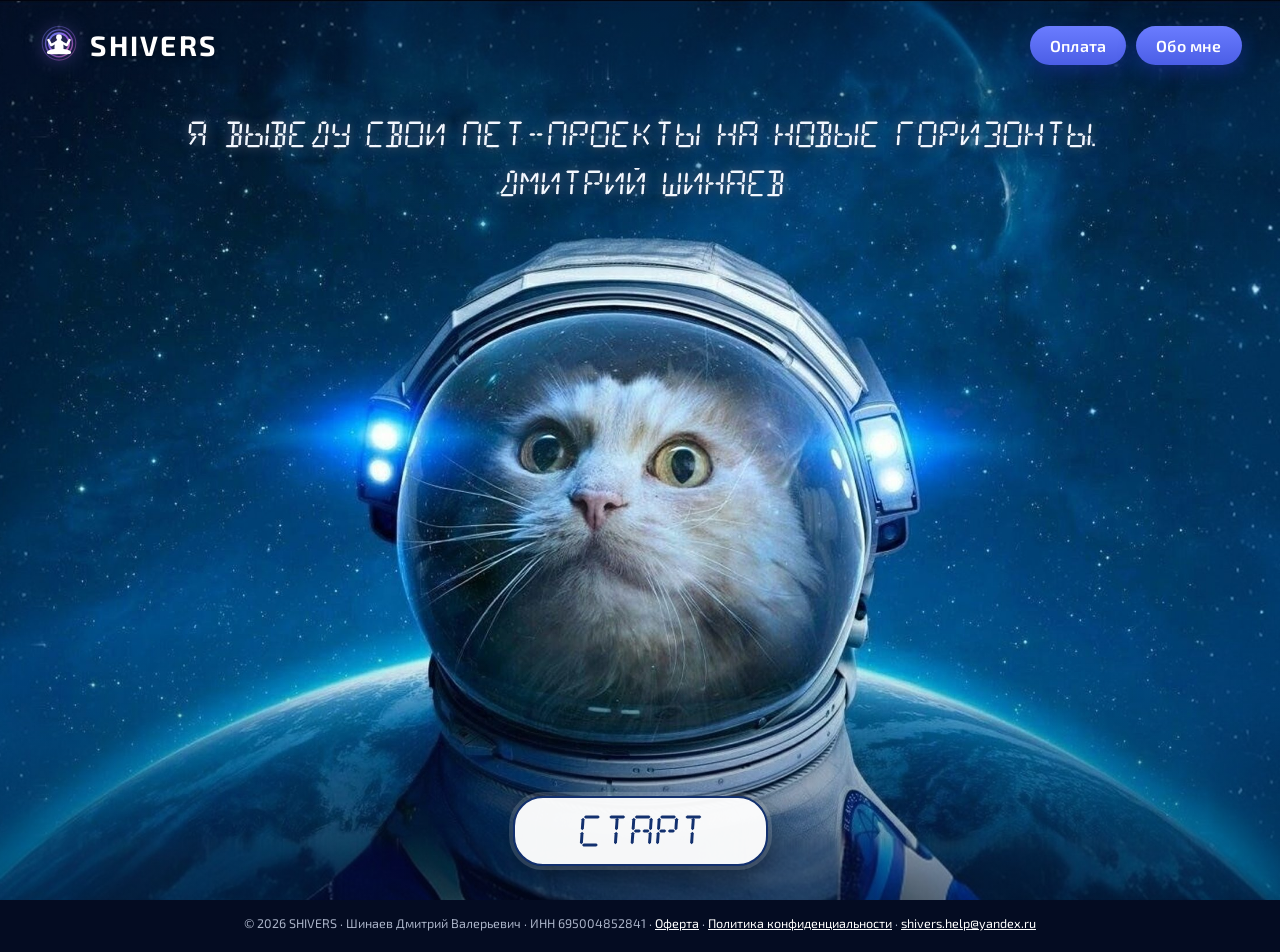
==== index.html @ fbf0af10 "Лендинг SHIVERS: первая публикация Co-Authored-By: Claude Opus 5.5 <noreply@anthropic.com> Claude-Se" ====
<!doctype html>
<html lang="ru">
<head>
<meta charset="utf-8">
<meta name="viewport" content="width=device-width, initial-scale=1, viewport-fit=cover">
<title>SHIVERS</title>
<meta name="description" content="SHIVERS — полезные IT-продукты. РусЭкзамен: подготовка к экзамену по русскому языку, истории и законам РФ для мигрантов из Узбекистана, Таджикистана и Киргизии.">
<link rel="icon" href="assets/img/favicon.png">
<link rel="stylesheet" href="assets/site.css">
</head>
<body>
<!-- Экран 1: главный -->
<section id="home" class="screen hero">
  <header class="top">
    <a class="brand" href="#" data-go="home"><img class="logo" src="assets/img/logo.svg" alt="">SHIVERS</a>
    <nav class="nav">
      <button class="pill" data-modal="payment" data-t="payment"></button>
      <button class="pill" data-modal="about" data-t="about"></button>
    </nav>
  </header>
  <h1 class="lcd" id="headline" aria-label="Я выведу свои пет-проекты на новые горизонты. Давай начнём!"></h1>
  <div class="mcat" aria-hidden="true"><div class="mimg"></div></div>
  <button class="start lcd" data-go="products" aria-label="Старт"></button>
</section>

<!-- Экран 2: продукты -->
<section id="products" class="screen products" hidden>
  <header class="top">
    <a class="brand" href="#" data-go="home"><img class="logo" src="assets/img/logo.svg" alt="">SHIVERS</a>
    <nav class="nav">
      <button class="pill ghost" data-go="home" data-t="home"></button>
      <button class="pill ghost" data-modal="payment" data-t="payment"></button>
      <button class="pill ghost" data-modal="offer" data-t="offer"></button>
      <button class="pill ghost" data-modal="about" data-t="about"></button>
    </nav>
  </header>
  <div class="track" id="track"></div>
  <div class="pager" id="pager"></div>
  <img class="cat" src="assets/img/cat.webp" alt="" aria-hidden="true">
</section>

<!-- Модальное окно -->
<div class="modal" id="modal" hidden>
  <div class="sheet" role="dialog" aria-modal="true">
    <button class="close" aria-label="Закрыть">×</button>
    <div class="doc" id="modal-body"></div>
  </div>
</div>

<footer class="foot" id="foot"></footer>

<script src="assets/qrcode.js"></script>
<script src="assets/seg14.js"></script>
<script src="assets/content.js"></script>
<script src="assets/site.js"></script>
</body>
</html>
---- assets/site.css ----
@font-face { font-family: 'DSEG14'; src: url('fonts/DSEG14Classic-Regular.woff2') format('woff2'); font-display: swap; }
@font-face { font-family: 'Exo 2'; font-weight: 400; src: url('fonts/exo-2-cyrillic-400-normal.woff2') format('woff2'); unicode-range: U+0400-045F, U+0490-0491, U+04B0-04B1, U+2116; font-display: swap; }
@font-face { font-family: 'Exo 2'; font-weight: 400; src: url('fonts/exo-2-latin-400-normal.woff2') format('woff2'); unicode-range: U+0000-00FF, U+2000-206F, U+20AC, U+20BD; font-display: swap; }
@font-face { font-family: 'Exo 2'; font-weight: 500; src: url('fonts/exo-2-cyrillic-500-normal.woff2') format('woff2'); unicode-range: U+0400-045F, U+0490-0491, U+04B0-04B1, U+2116; font-display: swap; }
@font-face { font-family: 'Exo 2'; font-weight: 500; src: url('fonts/exo-2-latin-500-normal.woff2') format('woff2'); unicode-range: U+0000-00FF, U+2000-206F, U+20AC, U+20BD; font-display: swap; }
@font-face { font-family: 'Exo 2'; font-weight: 600; src: url('fonts/exo-2-cyrillic-600-normal.woff2') format('woff2'); unicode-range: U+0400-045F, U+0490-0491, U+04B0-04B1, U+2116; font-display: swap; }
@font-face { font-family: 'Exo 2'; font-weight: 600; src: url('fonts/exo-2-latin-600-normal.woff2') format('woff2'); unicode-range: U+0000-00FF, U+2000-206F, U+20AC, U+20BD; font-display: swap; }
@font-face { font-family: 'Exo 2'; font-weight: 700; src: url('fonts/exo-2-cyrillic-700-normal.woff2') format('woff2'); unicode-range: U+0400-045F, U+0490-0491, U+04B0-04B1, U+2116; font-display: swap; }
@font-face { font-family: 'Exo 2'; font-weight: 700; src: url('fonts/exo-2-latin-700-normal.woff2') format('woff2'); unicode-range: U+0000-00FF, U+2000-206F, U+20AC, U+20BD; font-display: swap; }

:root {
  --ink: #0b1a3a;
  --space: #05102a;
  --pill: linear-gradient(180deg, #6a7cff 0%, #4b5ee6 100%);
  --pill-shadow: 0 6px 18px rgba(30, 50, 180, .45);
  --text: #eef3ff;
  --muted: #b9c6e8;
  --accent: #7fb2ff;
  --cta: #5b78f2;
  --catw: clamp(230px, 25vw, 430px);   /* ширина зоны кота справа — одинаковая для всех продуктов */
}
* { box-sizing: border-box; }
html, body { margin: 0; }
body { background: var(--space); color: var(--text); font-family: 'Exo 2', system-ui, sans-serif; -webkit-font-smoothing: antialiased; overflow-x: hidden; }
button { font: inherit; cursor: pointer; }
a { color: inherit; }
[hidden] { display: none !important; }

.screen { position: relative; min-height: 100vh; min-height: 100svh; padding: 24px clamp(16px, 3vw, 40px) 32px; background-repeat: no-repeat; background-color: var(--space); overflow: hidden; }

/* Шапка */
.top { width: 100%; display: flex; justify-content: space-between; align-items: center; gap: 14px; flex-wrap: wrap; position: relative; z-index: 3; }
.brand { display: inline-flex; align-items: center; gap: 10px; font-weight: 700; font-size: clamp(22px, 2.2vw, 28px); letter-spacing: .08em; text-decoration: none; color: #fff; text-shadow: 0 2px 10px rgba(0,0,0,.4); }
.logo { width: 42px; height: 42px; filter: drop-shadow(0 0 10px rgba(160,120,255,.55)); }
.nav { display: flex; gap: 10px; flex-wrap: wrap; align-items: center; }
.pill { border: 0; border-radius: 22px; padding: 10px 20px; color: #fff; background: var(--pill); box-shadow: var(--pill-shadow); font-weight: 600; font-size: 16px; letter-spacing: .2px; transition: transform .15s, filter .15s; }
.pill:hover { transform: translateY(-1px); filter: brightness(1.08); }
.pill.ghost { background: rgba(255,255,255,.95); color: var(--ink); box-shadow: 0 4px 14px rgba(0,0,0,.25); }
.lang { display: inline-flex; padding: 3px; border-radius: 22px; background: rgba(8,20,60,.55); border: 1px solid rgba(160,190,255,.35); backdrop-filter: blur(6px); -webkit-backdrop-filter: blur(6px); }
.lang button { border: 0; background: none; color: #cfe0ff; font-weight: 700; font-size: 14px; padding: 7px 12px; border-radius: 18px; letter-spacing: .06em; }
.lang button.on { background: #fff; color: var(--ink); }
.lang.light { background: rgba(255,255,255,.9); border-color: transparent; }
.lang.light button { color: #5a6b93; }
.lang.light button.on { background: var(--ink); color: #fff; }

/* ───── Главный экран ───── */
.hero { background-image: url('img/hero.jpg'); background-size: cover; background-position: center 30%; display: flex; flex-direction: column; align-items: center; }
.hero::before { content: ''; position: absolute; inset: 0; background: linear-gradient(180deg, rgba(3,10,30,.4) 0%, rgba(3,10,30,0) 32%, rgba(3,10,30,0) 70%, rgba(3,10,30,.45) 100%); pointer-events: none; }
.hero > * { position: relative; }
.lcd { font-family: 'DSEG14', 'Exo 2', monospace; font-weight: 400; }
.hero h1 { margin: clamp(26px, 5vh, 56px) auto 0; width: 100%; max-width: 1150px; text-align: center; font-size: clamp(14px, 2.1vw, 30px); line-height: 1.8; letter-spacing: .14em; color: #f4f8ff; text-shadow: 0 0 12px rgba(160,200,255,.55), 0 2px 6px rgba(0,0,0,.6); }
/* «!» в стиле сегментного шрифта: палочка + точка на высоту букв */
.bang { display: inline-block; position: relative; width: .2em; height: 1em; margin-left: .18em; vertical-align: -0.02em; }
.bang::before { content: ''; position: absolute; left: .03em; top: 0; width: .13em; height: .66em; background: currentColor; clip-path: polygon(50% 0, 100% 10%, 100% 90%, 50% 100%, 0 90%, 0 10%); }
.bang::after { content: ''; position: absolute; left: .03em; bottom: 0; width: .13em; height: .13em; background: currentColor; }
.mcat { display: none; }
.seg { height: 1em; vertical-align: -0.08em; fill: currentColor; overflow: visible; }
.hero h1 .seg { filter: drop-shadow(0 0 5px rgba(160,200,255,.6)) drop-shadow(0 1px 3px rgba(0,0,0,.6)); }
.hero h1 { word-spacing: .3em; }
.start { position: absolute; left: 50%; top: calc(100% - 90px); padding: 14px 64px; border-radius: 30px; border: 2px solid #12306e; background: rgba(255,255,255,.96); color: #12306e; font-size: clamp(22px, 2.6vw, 32px); letter-spacing: .12em; box-shadow: 0 0 0 4px rgba(255,255,255,.15), 0 10px 30px rgba(0,0,0,.45); transition: transform .15s, box-shadow .15s; }
.start:hover { transform: translateY(-2px) scale(1.02); box-shadow: 0 0 0 6px rgba(160,200,255,.3), 0 14px 34px rgba(0,0,0,.5); }

/* ───── Экран продуктов ───── */
.products { background-image: linear-gradient(90deg, rgba(3,10,30,.45) 0%, rgba(3,10,30,.1) 55%, rgba(3,10,30,0) 100%), url('img/sky.jpg'); background-size: cover; background-position: center; display: flex; flex-direction: column; }
.cat { position: absolute; right: 0; bottom: 0; width: calc(var(--catw) * 1.35); max-height: 74vh; object-fit: contain; object-position: right bottom; z-index: 0; pointer-events: none; }
.track { position: relative; z-index: 1; display: flex; overflow-x: auto; scroll-snap-type: x mandatory; scrollbar-width: none; margin: clamp(16px, 3vh, 36px) calc(-1 * clamp(16px, 3vw, 40px)) 0; flex: 1; }
.track::-webkit-scrollbar { display: none; }
.panel { flex: 0 0 100%; scroll-snap-align: start; padding: 0 clamp(16px, 3vw, 40px); padding-right: calc(var(--catw) + 24px); display: grid; grid-template-columns: minmax(300px, 400px) minmax(0, 600px); gap: clamp(24px, 3.5vw, 56px); align-items: start; }
.phone-col { display: flex; flex-direction: column; align-items: center; gap: 14px; }
.carousel { display: flex; align-items: center; gap: 14px; }
.arrow { width: 48px; height: 48px; border-radius: 50%; border: 0; background: rgba(255,255,255,.92); color: #1f4fd1; font-size: 32px; line-height: 1; padding-bottom: 4px; box-shadow: 0 6px 16px rgba(0,0,0,.35); flex-shrink: 0; transition: transform .15s, opacity .15s; }
.arrow:hover:not(:disabled) { transform: scale(1.08); }
.arrow:disabled { opacity: .35; cursor: default; box-shadow: none; }
.phone { position: relative; width: clamp(210px, 20vw, 250px); aspect-ratio: 585 / 1266; border-radius: 34px; background: #f5f5f5; padding: 9px; box-shadow: 0 0 0 2px rgba(255,255,255,.7), 0 20px 50px rgba(0,0,0,.55); }
.phone .scr { position: absolute; inset: 9px; border-radius: 26px; overflow: hidden; background: #e9edf4; }
.phone .scr img { position: absolute; inset: 0; width: 100%; height: 100%; object-fit: cover; opacity: 0; transition: opacity .8s ease; }
.phone .scr img.on { opacity: 1; }
.sdots { display: flex; gap: 6px; flex-wrap: wrap; justify-content: center; max-width: 220px; }
.sdots button { width: 7px; height: 7px; padding: 0; border: 0; border-radius: 4px; background: rgba(255,255,255,.4); transition: width .3s, background .3s; }
.sdots button.on { width: 20px; background: #fff; }
.cta { display: inline-block; min-width: 250px; text-align: center; text-decoration: none; padding: 13px 28px; border-radius: 26px; background: var(--cta); color: #fff; font-weight: 600; font-size: 19px; letter-spacing: .04em; box-shadow: 0 10px 26px rgba(40,70,220,.5); transition: transform .15s, filter .15s; border: 0; }
.cta:hover { transform: translateY(-1px); filter: brightness(1.08); }
.cta.soon { background: rgba(255,255,255,.16); box-shadow: none; cursor: default; border: 1.5px dashed rgba(255,255,255,.6); }
.qr { display: none; flex-direction: column; align-items: center; gap: 8px; }
.qr .box { background: #fff; padding: 10px; border-radius: 14px; box-shadow: 0 8px 24px rgba(0,0,0,.35); }
.qr .box svg, .qr .box img { display: block; width: 128px; height: 128px; }
.qr span { font-size: 13px; color: var(--muted); text-align: center; max-width: 200px; }
.note { font-size: 13px; color: var(--muted); text-align: center; }

.info { text-shadow: 0 2px 8px rgba(0,0,0,.55); padding-bottom: 24px; }
.kicker { margin: 0 0 6px; color: var(--accent); font-weight: 600; letter-spacing: .14em; font-size: 13px; text-transform: uppercase; }
.info h2 { margin: 0; font-size: clamp(34px, 4vw, 52px); font-weight: 700; line-height: 1.05; }
.audience { display: inline-flex; align-items: center; gap: 8px; margin: 12px 0 0; padding: 6px 14px; border-radius: 16px; background: rgba(47,191,113,.18); border: 1px solid rgba(47,191,113,.55); color: #c9f5dc; font-weight: 600; font-size: 15px; text-shadow: none; }
.tagline { margin: 12px 0 0; font-size: clamp(18px, 1.7vw, 22px); font-weight: 500; line-height: 1.35; }
.lead { margin: 10px 0 0; color: var(--muted); font-size: 16px; line-height: 1.55; }
.features { list-style: none; margin: 18px 0 0; padding: 0; display: grid; gap: 10px; }
.features li { display: grid; grid-template-columns: 26px 1fr; gap: 10px; padding: 11px 14px; border-radius: 16px; background: rgba(8,20,60,.6); backdrop-filter: blur(6px); -webkit-backdrop-filter: blur(6px); border: 1px solid rgba(160,190,255,.18); }
.features li::before { content: '✓'; width: 24px; height: 24px; border-radius: 12px; background: #2fbf71; color: #fff; display: flex; align-items: center; justify-content: center; font-weight: 700; font-size: 14px; text-shadow: none; }
.features b { display: block; font-size: 16px; }
.features span { display: block; color: var(--muted); font-size: 14.5px; line-height: 1.45; margin-top: 2px; }
.prices { margin: 16px 0 0; font-size: 15px; color: var(--muted); }
.prices b { color: #fff; }
.pager { position: relative; z-index: 2; display: flex; flex-direction: column; align-items: center; gap: 6px; margin-top: 8px; }
.pager .pd { display: flex; gap: 8px; }
.pager .pd span { width: 10px; height: 10px; border-radius: 5px; background: rgba(255,255,255,.35); }
.pager .pd span.on { width: 26px; background: #fff; }
.pager .hint { font-size: 13px; color: var(--muted); display: none; }

/* ───── Модальное окно ───── */
.modal { position: fixed; inset: 0; z-index: 50; background: rgba(2,8,24,.72); backdrop-filter: blur(4px); -webkit-backdrop-filter: blur(4px); display: flex; align-items: center; justify-content: center; padding: 16px; }
.sheet { position: relative; width: min(760px, 100%); max-height: 88vh; overflow: auto; background: #fff; color: #18223a; border-radius: 22px; padding: 30px clamp(18px, 4vw, 40px); box-shadow: 0 30px 80px rgba(0,0,0,.5); }
.close { position: sticky; top: 0; float: right; margin: -12px -16px 0 0; width: 40px; height: 40px; border-radius: 20px; border: 0; background: #eef1f8; color: #18223a; font-size: 26px; line-height: 1; }
.doc h1 { font-size: 26px; margin: 0 0 6px; color: #0e1b3d; }
.doc h2 { font-size: 17px; margin: 22px 0 6px; color: #0e1b3d; }
.doc p { margin: 6px 0; line-height: 1.6; font-size: 15px; }
.doc .muted { color: #6b7894; font-size: 13.5px; }
.doc hr { border: 0; border-top: 1px solid #e3e7ef; margin: 28px 0; }
.doc table { width: 100%; border-collapse: collapse; margin: 8px 0; }
.doc td { padding: 10px 0; border-bottom: 1px solid #edf0f6; vertical-align: top; font-size: 15px; }
.doc td.price { text-align: right; font-weight: 700; white-space: nowrap; padding-left: 12px; }
.doc a { color: #2448c9; }
.steps { counter-reset: s; list-style: none; padding: 0; margin: 14px 0 0; display: grid; gap: 12px; }
.steps li { counter-increment: s; display: grid; grid-template-columns: 34px 1fr; gap: 12px; }
.steps li::before { content: counter(s); width: 32px; height: 32px; border-radius: 16px; background: #4b5ee6; color: #fff; display: flex; align-items: center; justify-content: center; font-weight: 700; }
.steps b { display: block; font-size: 15.5px; color: #0e1b3d; }
.steps span { display: block; font-size: 14.5px; line-height: 1.5; margin-top: 2px; }
.card { background: #f4f6fb; border-radius: 16px; padding: 16px 18px; margin-top: 14px; }
.about-head { display: flex; align-items: center; gap: 14px; margin-bottom: 8px; }
.about-head img { width: 64px; height: 64px; border-radius: 50%; background: #0b1a44; padding: 4px; }

.foot { position: relative; padding: 14px 16px 18px; font-size: 12.5px; line-height: 1.6; color: rgba(225,235,255,.75); text-align: center; background: #040c22; }
.foot a { color: #fff; }

/* ───── Компьютер: QR-код вместо «скачать на компьютер» ───── */
@media (min-width: 861px) and (hover: hover) {
  .is-android-app .qr { display: flex; }
  .is-android-app .cta.dl { display: none; }
}

/* ───── Невысокие экраны ноутбуков: фраза компактнее, чтобы шлем начинался под ней ───── */
@media (min-width: 601px) and (max-height: 820px) {
  .hero h1 { margin-top: 10px; font-size: min(2.1vw, 3.1vh); line-height: 1.6; }
  .start { padding: 10px 52px; font-size: min(2.6vw, 3.6vh); }
}

/* ───── Планшет / телефон ───── */
@media (max-width: 860px) {
  :root { --catw: 0px; }
  .panel { grid-template-columns: 1fr; justify-items: center; padding-right: clamp(16px, 3vw, 40px); }
  .info { max-width: 560px; }
  .cat { width: min(62vw, 300px); max-height: none; opacity: .55; }
  .pager .hint { display: block; }
  .nav { gap: 8px; justify-content: center; }
  .pill { padding: 8px 14px; font-size: 14.5px; }
}
@media (max-width: 600px) {
  .top { justify-content: center; }
  /* главный экран: кадр «по плечи», видно фонари на шлеме; фраза над шлемом */
  /* главный экран: кот крупно, верх шлема ровно на 1 см ниже фразы; кадр подстраивается под высоту телефона */
  .hero { background-image: none; background-color: #071c40; }
  .hero::before { display: none; }
  .hero h1 { letter-spacing: .08em; font-size: clamp(13px, 3.9vw, 17px); line-height: 1.9; z-index: 2; }
  .mcat { display: block; flex: 1 1 auto; position: relative; z-index: 0; margin: 1cm calc(-1 * clamp(16px, 3vw, 40px)) -32px; flex: 1 1 auto; min-height: 60vw; align-self: stretch; }
  .mimg { position: absolute; --w: 250vw;
    width: var(--w); height: calc(var(--w) * .6483); left: calc(50% - var(--w) * .5125); top: calc(var(--w) * -.1705);
    background: url('img/hero.jpg') 0 0 / 100% 100% no-repeat;
    -webkit-mask-image: linear-gradient(180deg, transparent 0, #000 calc(var(--w) * .14), #000 86%, transparent 100%); mask-image: linear-gradient(180deg, transparent 0, #000 calc(var(--w) * .14), #000 86%, transparent 100%); }
  .mcat::after { content: ''; position: absolute; inset: auto 0 0 0; height: 30%; background: linear-gradient(180deg, rgba(3,10,30,0), rgba(3,10,30,.35)); }
  .start { position: absolute; z-index: 3; left: 50%; top: auto; bottom: max(64px, calc(9svh + env(safe-area-inset-bottom))); transform: translateX(-50%); margin: 0; padding: 12px 48px; }
  .start:hover { transform: translateX(-50%); }
  .arrow { width: 40px; height: 40px; font-size: 28px; }
  .carousel { gap: 8px; }
  .cta { min-width: 0; width: 100%; }
}
@media (prefers-reduced-motion: reduce) { * { transition: none !important; scroll-behavior: auto !important; } }
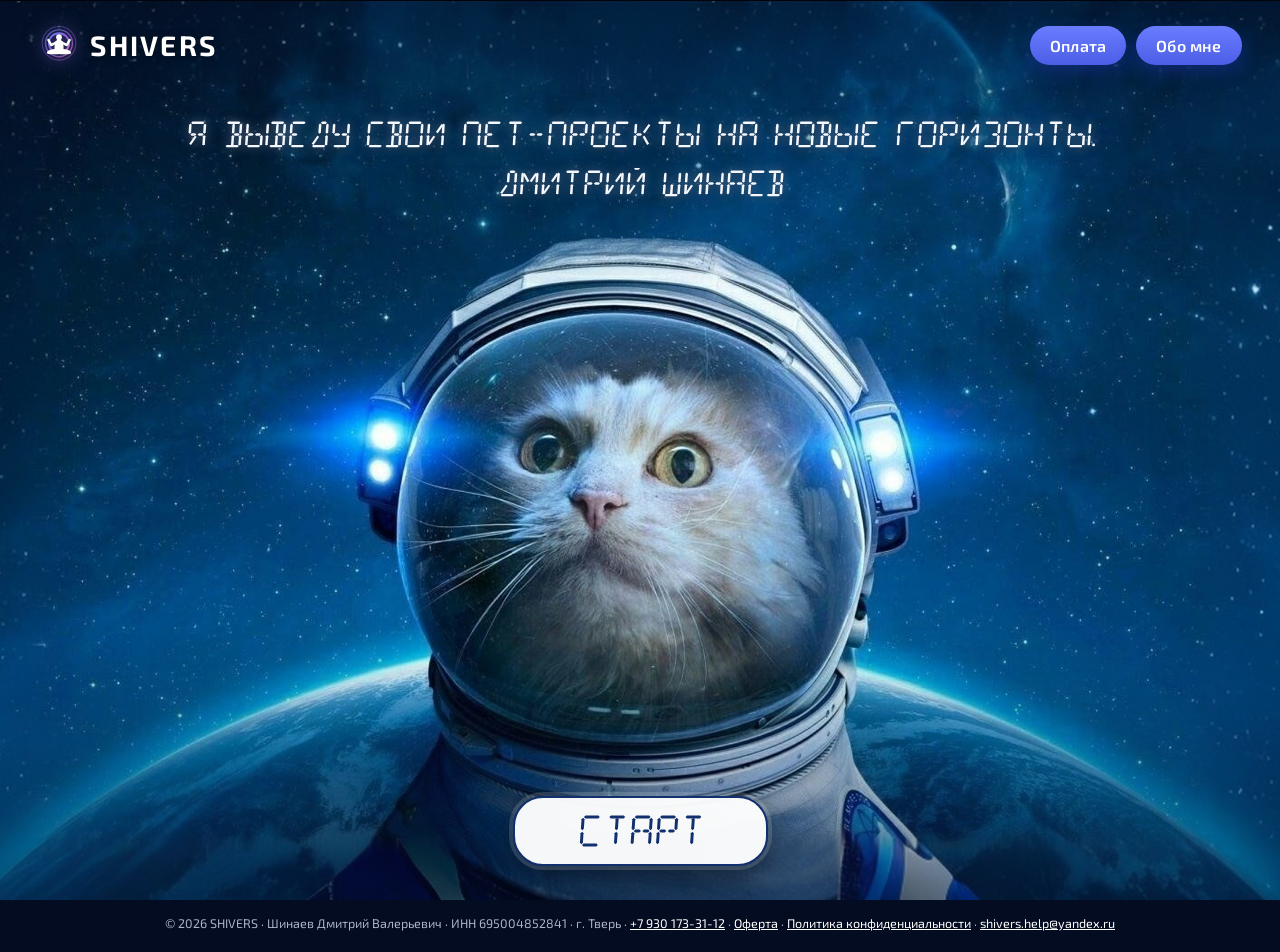
==== commit 63ef425c: "QR-панель над котом, крупнее экран телефона, название продукта первым на мобильном, телефон и город " ====
--- a/index.html
+++ b/index.html
@@ -31,12 +31,12 @@
       <button class="pill ghost" data-go="home" data-t="home"></button>
       <button class="pill ghost" data-modal="payment" data-t="payment"></button>
       <button class="pill ghost" data-modal="offer" data-t="offer"></button>
-      <button class="pill ghost" data-modal="about" data-t="about"></button>
     </nav>
   </header>
   <div class="track" id="track"></div>
   <div class="pager" id="pager"></div>
   <img class="cat" src="assets/img/cat.webp" alt="" aria-hidden="true">
+  <aside class="qrdock" id="qrdock" aria-label="Скачать приложение"></aside>
 </section>
 
 <!-- Модальное окно -->
--- a/assets/site.css
+++ b/assets/site.css
@@ -137,6 +137,13 @@
   .is-android-app .cta.dl { display: none; }
 }
 
+/* ───── Компьютер: страница продуктов масштабируется целиком от макета 1440×900 (--z считает site.js) ───── */
+@media (min-width: 861px) {
+  #products .top, #products .track, #products .pager { zoom: var(--z, 1); }
+  #products .panel { grid-template-columns: 400px 600px; justify-content: center; }
+  #products .phone { width: 275px; }
+}
+
 /* ───── Невысокие экраны ноутбуков: фраза компактнее, чтобы шлем начинался под ней ───── */
 @media (min-width: 601px) and (max-height: 820px) {
   .hero h1 { margin-top: 10px; font-size: min(2.1vw, 3.1vh); line-height: 1.6; }
@@ -173,3 +180,52 @@
   .cta { min-width: 0; width: 100%; }
 }
 @media (prefers-reduced-motion: reduce) { * { transition: none !important; scroll-behavior: auto !important; } }
+
+/* ───── Заголовок продукта над телефоном (только телефон) ───── */
+.mhead { display: none; }
+
+/* ───── QR-док над котом (компьютер) ───── */
+.qrdock { display: none; }
+@media (min-width: 861px) {
+  #products .phone-col .cta, #products .phone-col .qr { display: none !important; }            /* на компьютере ссылку заменяет QR-док */
+  .qrdock { display: flex; position: absolute; z-index: 2; flex-direction: column; align-items: center; gap: 12px; width: 236px;
+    padding: 16px 18px 16px; border-radius: 26px; transform: scale(var(--dz, 1)); transform-origin: 0 0;
+    background: linear-gradient(160deg, rgba(120,170,255,.16), rgba(20,40,110,.28)); border: 1px solid rgba(160,200,255,.35);
+    box-shadow: 0 0 0 1px rgba(255,255,255,.04) inset, 0 14px 30px rgba(0,0,0,.3), 0 0 24px rgba(80,150,255,.12);
+    backdrop-filter: blur(10px); -webkit-backdrop-filter: blur(10px); color: #eaf2ff; }
+  /* «связь» с котом: пунктир от дока к шлему */
+  .qrdock::after { content: ''; position: absolute; left: 62%; top: 100%; width: 2px; height: 46px; background: repeating-linear-gradient(180deg, rgba(150,200,255,.85) 0 5px, transparent 5px 11px); filter: drop-shadow(0 0 4px rgba(120,180,255,.9)); }
+  .qd-head { display: flex; align-items: center; gap: 10px; font-size: 20px; color: #f4f8ff; }
+  .qd-head .seg { filter: drop-shadow(0 0 5px rgba(160,200,255,.7)); }
+  .qd-led { width: 9px; height: 9px; border-radius: 50%; background: #47e08a; box-shadow: 0 0 10px #47e08a; animation: qdled 1.6s ease-in-out infinite; }
+  .soon .qd-led { background: #ffc857; box-shadow: 0 0 10px #ffc857; }
+  .qd-scan { position: relative; padding: 12px; }
+  .qd-scan i { position: absolute; width: 26px; height: 26px; border: 3px solid #7fd3ff; filter: drop-shadow(0 0 6px rgba(120,200,255,.9)); }
+  .qd-scan .c1 { left: 0; top: 0; border-right: 0; border-bottom: 0; border-radius: 10px 0 0 0; }
+  .qd-scan .c2 { right: 0; top: 0; border-left: 0; border-bottom: 0; border-radius: 0 10px 0 0; }
+  .qd-scan .c3 { left: 0; bottom: 0; border-right: 0; border-top: 0; border-radius: 0 0 0 10px; }
+  .qd-scan .c4 { right: 0; bottom: 0; border-left: 0; border-top: 0; border-radius: 0 0 10px 0; }
+  .qd-code { width: 152px; height: 152px; padding: 10px; background: #fff; border-radius: 14px; box-sizing: content-box; overflow: hidden; position: relative; }
+  .qd-code svg { display: block; width: 100%; height: 100%; }
+  .qd-ghost { width: 100%; height: 100%; opacity: .22; filter: blur(2.2px); }
+  .qd-ghost svg { display: block; width: 100%; height: 100%; }
+  .soon .qd-code::after { content: 'СКОРО'; position: absolute; inset: 0; display: grid; place-items: center; font-weight: 700; letter-spacing: .2em; color: #12306e; font-size: 22px; text-shadow: 0 0 8px #fff, 0 0 16px #fff; }
+  .qd-beam { position: absolute; left: 14px; right: 14px; top: 14px; height: 3px; border-radius: 3px; background: linear-gradient(90deg, transparent, #4fd0ff, transparent); box-shadow: 0 0 12px #4fd0ff; animation: qdbeam 2.6s ease-in-out infinite; }
+  .qd-cap { margin: 0; text-align: center; font-size: 14px; line-height: 1.4; color: #cfe0ff; }
+  @keyframes qdbeam { 0%, 100% { transform: translateY(0); } 50% { transform: translateY(168px); } }
+  @keyframes qdled { 50% { opacity: .35; } }
+  @media (prefers-reduced-motion: reduce) { .qd-beam, .qd-led { animation: none; } }
+}
+
+/* ───── Телефон: название продукта — первым на экране ───── */
+@media (max-width: 860px) {
+  .mhead { display: block; text-align: center; margin: 4px 0 2px; }
+  .mhead .audience { justify-content: center; text-align: left; max-width: 100%; }
+  .mhead .kicker { display: none; }
+  #products .track { margin-top: 10px; }
+  #products .panel { row-gap: 16px; }
+  #products .phone { width: min(66vw, 300px); }
+  .mhead h2 { margin: 0; font-size: clamp(34px, 9vw, 44px); font-weight: 700; line-height: 1.05; }
+  .mhead .audience { margin-top: 10px; }
+  .info > .kicker, .info > h2, .info > .audience { display: none; }
+}
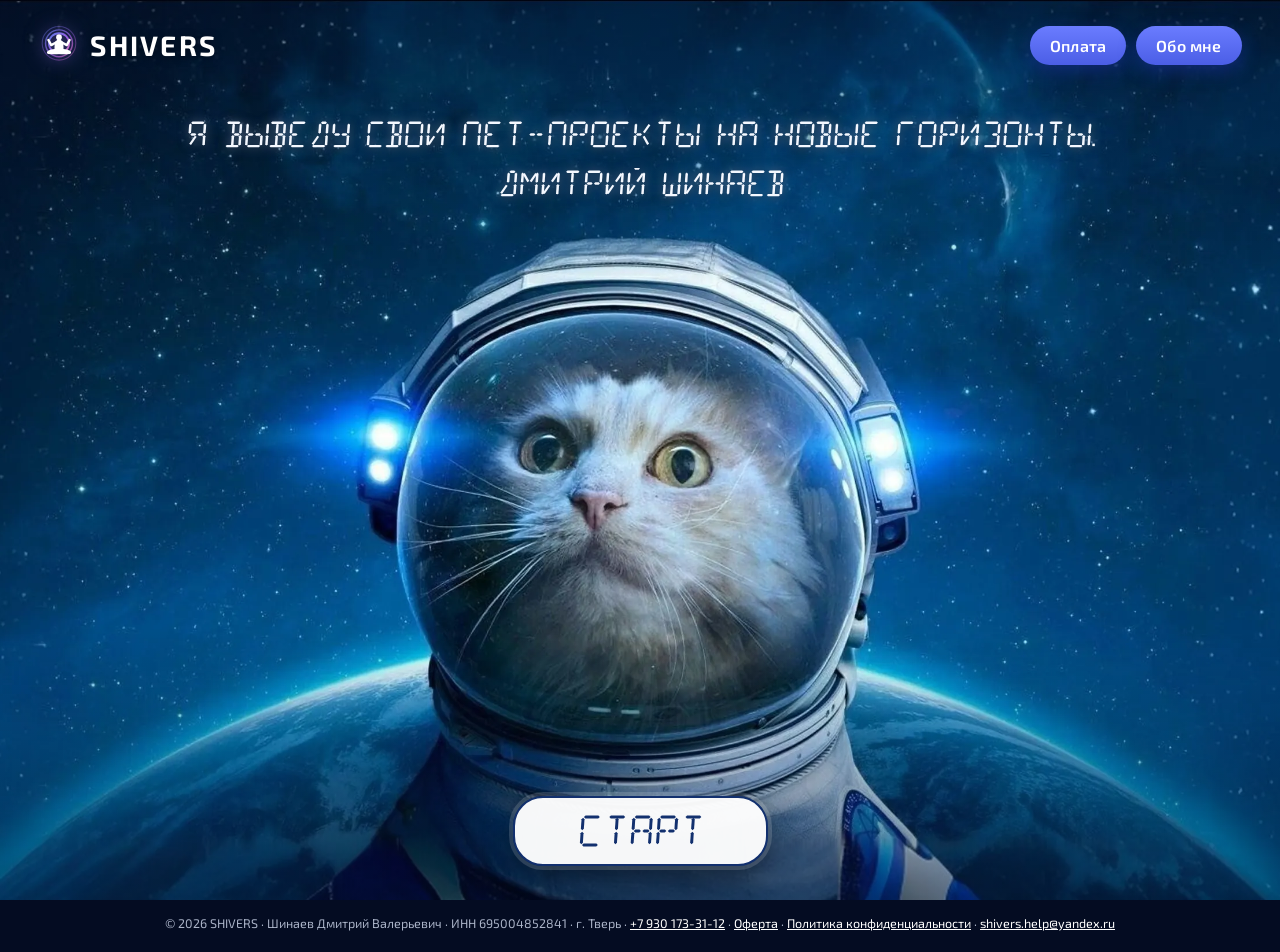
==== commit 6e01dcb0: "Ускорение загрузки (WebP), фото в «Обо мне», крупнее QR, мобильный экран целиком и фон синее Co-Auth" ====
--- a/index.html
+++ b/index.html
@@ -6,6 +6,8 @@
 <title>SHIVERS</title>
 <meta name="description" content="SHIVERS — полезные IT-продукты. РусЭкзамен: подготовка к экзамену по русскому языку, истории и законам РФ для мигрантов из Узбекистана, Таджикистана и Киргизии.">
 <link rel="icon" href="assets/img/favicon.png">
+<link rel="preload" as="image" href="assets/img/hero.webp">
+<link rel="preload" as="font" type="font/woff2" href="assets/fonts/exo-2-cyrillic-600-normal.woff2" crossorigin>
 <link rel="stylesheet" href="assets/site.css">
 </head>
 <body>
@@ -49,9 +51,9 @@
 
 <footer class="foot" id="foot"></footer>
 
-<script src="assets/qrcode.js"></script>
-<script src="assets/seg14.js"></script>
-<script src="assets/content.js"></script>
-<script src="assets/site.js"></script>
+<script src="assets/qrcode.js" defer></script>
+<script src="assets/seg14.js" defer></script>
+<script src="assets/content.js" defer></script>
+<script src="assets/site.js" defer></script>
 </body>
 </html>
--- a/assets/site.css
+++ b/assets/site.css
@@ -1,4 +1,3 @@
-@font-face { font-family: 'DSEG14'; src: url('fonts/DSEG14Classic-Regular.woff2') format('woff2'); font-display: swap; }
 @font-face { font-family: 'Exo 2'; font-weight: 400; src: url('fonts/exo-2-cyrillic-400-normal.woff2') format('woff2'); unicode-range: U+0400-045F, U+0490-0491, U+04B0-04B1, U+2116; font-display: swap; }
 @font-face { font-family: 'Exo 2'; font-weight: 400; src: url('fonts/exo-2-latin-400-normal.woff2') format('woff2'); unicode-range: U+0000-00FF, U+2000-206F, U+20AC, U+20BD; font-display: swap; }
 @font-face { font-family: 'Exo 2'; font-weight: 500; src: url('fonts/exo-2-cyrillic-500-normal.woff2') format('woff2'); unicode-range: U+0400-045F, U+0490-0491, U+04B0-04B1, U+2116; font-display: swap; }
@@ -44,10 +43,10 @@
 .lang.light button.on { background: var(--ink); color: #fff; }
 
 /* ───── Главный экран ───── */
-.hero { background-image: url('img/hero.jpg'); background-size: cover; background-position: center 30%; display: flex; flex-direction: column; align-items: center; }
+.hero { background-image: url('img/hero.webp'); background-size: cover; background-position: center 30%; display: flex; flex-direction: column; align-items: center; }
 .hero::before { content: ''; position: absolute; inset: 0; background: linear-gradient(180deg, rgba(3,10,30,.4) 0%, rgba(3,10,30,0) 32%, rgba(3,10,30,0) 70%, rgba(3,10,30,.45) 100%); pointer-events: none; }
 .hero > * { position: relative; }
-.lcd { font-family: 'DSEG14', 'Exo 2', monospace; font-weight: 400; }
+.lcd { font-family: 'Exo 2', sans-serif; font-weight: 400; }
 .hero h1 { margin: clamp(26px, 5vh, 56px) auto 0; width: 100%; max-width: 1150px; text-align: center; font-size: clamp(14px, 2.1vw, 30px); line-height: 1.8; letter-spacing: .14em; color: #f4f8ff; text-shadow: 0 0 12px rgba(160,200,255,.55), 0 2px 6px rgba(0,0,0,.6); }
 /* «!» в стиле сегментного шрифта: палочка + точка на высоту букв */
 .bang { display: inline-block; position: relative; width: .2em; height: 1em; margin-left: .18em; vertical-align: -0.02em; }
@@ -61,7 +60,7 @@
 .start:hover { transform: translateY(-2px) scale(1.02); box-shadow: 0 0 0 6px rgba(160,200,255,.3), 0 14px 34px rgba(0,0,0,.5); }
 
 /* ───── Экран продуктов ───── */
-.products { background-image: linear-gradient(90deg, rgba(3,10,30,.45) 0%, rgba(3,10,30,.1) 55%, rgba(3,10,30,0) 100%), url('img/sky.jpg'); background-size: cover; background-position: center; display: flex; flex-direction: column; }
+.products { background-image: linear-gradient(90deg, rgba(3,10,30,.45) 0%, rgba(3,10,30,.1) 55%, rgba(3,10,30,0) 100%), url('img/sky.webp'); background-size: cover; background-position: center; display: flex; flex-direction: column; }
 .cat { position: absolute; right: 0; bottom: 0; width: calc(var(--catw) * 1.35); max-height: 74vh; object-fit: contain; object-position: right bottom; z-index: 0; pointer-events: none; }
 .track { position: relative; z-index: 1; display: flex; overflow-x: auto; scroll-snap-type: x mandatory; scrollbar-width: none; margin: clamp(16px, 3vh, 36px) calc(-1 * clamp(16px, 3vw, 40px)) 0; flex: 1; }
 .track::-webkit-scrollbar { display: none; }
@@ -126,7 +125,7 @@
 .steps span { display: block; font-size: 14.5px; line-height: 1.5; margin-top: 2px; }
 .card { background: #f4f6fb; border-radius: 16px; padding: 16px 18px; margin-top: 14px; }
 .about-head { display: flex; align-items: center; gap: 14px; margin-bottom: 8px; }
-.about-head img { width: 64px; height: 64px; border-radius: 50%; background: #0b1a44; padding: 4px; }
+.about-head img { width: 96px; height: 96px; border-radius: 50%; object-fit: cover; box-shadow: 0 0 0 3px #fff, 0 0 0 5px #6b8bff, 0 8px 20px rgba(0,0,0,.25); }
 
 .foot { position: relative; padding: 14px 16px 18px; font-size: 12.5px; line-height: 1.6; color: rgba(225,235,255,.75); text-align: center; background: #040c22; }
 .foot a { color: #fff; }
@@ -170,7 +169,7 @@
   .mcat { display: block; flex: 1 1 auto; position: relative; z-index: 0; margin: 1cm calc(-1 * clamp(16px, 3vw, 40px)) -32px; flex: 1 1 auto; min-height: 60vw; align-self: stretch; }
   .mimg { position: absolute; --w: 250vw;
     width: var(--w); height: calc(var(--w) * .6483); left: calc(50% - var(--w) * .5125); top: calc(var(--w) * -.1705);
-    background: url('img/hero.jpg') 0 0 / 100% 100% no-repeat;
+    background: url('img/hero.webp') 0 0 / 100% 100% no-repeat;
     -webkit-mask-image: linear-gradient(180deg, transparent 0, #000 calc(var(--w) * .14), #000 86%, transparent 100%); mask-image: linear-gradient(180deg, transparent 0, #000 calc(var(--w) * .14), #000 86%, transparent 100%); }
   .mcat::after { content: ''; position: absolute; inset: auto 0 0 0; height: 30%; background: linear-gradient(180deg, rgba(3,10,30,0), rgba(3,10,30,.35)); }
   .start { position: absolute; z-index: 3; left: 50%; top: auto; bottom: max(64px, calc(9svh + env(safe-area-inset-bottom))); transform: translateX(-50%); margin: 0; padding: 12px 48px; }
@@ -188,14 +187,12 @@
 .qrdock { display: none; }
 @media (min-width: 861px) {
   #products .phone-col .cta, #products .phone-col .qr { display: none !important; }            /* на компьютере ссылку заменяет QR-док */
-  .qrdock { display: flex; position: absolute; z-index: 2; flex-direction: column; align-items: center; gap: 12px; width: 236px;
-    padding: 16px 18px 16px; border-radius: 26px; transform: scale(var(--dz, 1)); transform-origin: 0 0;
+  .qrdock { display: flex; position: absolute; z-index: 2; flex-direction: column; align-items: center; gap: 12px; width: 250px;
+    padding: 16px 18px 18px; border-radius: 26px; zoom: var(--dz, 1);
     background: linear-gradient(160deg, rgba(120,170,255,.16), rgba(20,40,110,.28)); border: 1px solid rgba(160,200,255,.35);
     box-shadow: 0 0 0 1px rgba(255,255,255,.04) inset, 0 14px 30px rgba(0,0,0,.3), 0 0 24px rgba(80,150,255,.12);
     backdrop-filter: blur(10px); -webkit-backdrop-filter: blur(10px); color: #eaf2ff; }
-  /* «связь» с котом: пунктир от дока к шлему */
-  .qrdock::after { content: ''; position: absolute; left: 62%; top: 100%; width: 2px; height: 46px; background: repeating-linear-gradient(180deg, rgba(150,200,255,.85) 0 5px, transparent 5px 11px); filter: drop-shadow(0 0 4px rgba(120,180,255,.9)); }
-  .qd-head { display: flex; align-items: center; gap: 10px; font-size: 20px; color: #f4f8ff; }
+  .qd-head { display: flex; align-items: center; gap: 10px; font-size: 22px; color: #f4f8ff; }
   .qd-head .seg { filter: drop-shadow(0 0 5px rgba(160,200,255,.7)); }
   .qd-led { width: 9px; height: 9px; border-radius: 50%; background: #47e08a; box-shadow: 0 0 10px #47e08a; animation: qdled 1.6s ease-in-out infinite; }
   .soon .qd-led { background: #ffc857; box-shadow: 0 0 10px #ffc857; }
@@ -205,14 +202,14 @@
   .qd-scan .c2 { right: 0; top: 0; border-left: 0; border-bottom: 0; border-radius: 0 10px 0 0; }
   .qd-scan .c3 { left: 0; bottom: 0; border-right: 0; border-top: 0; border-radius: 0 0 0 10px; }
   .qd-scan .c4 { right: 0; bottom: 0; border-left: 0; border-top: 0; border-radius: 0 0 10px 0; }
-  .qd-code { width: 152px; height: 152px; padding: 10px; background: #fff; border-radius: 14px; box-sizing: content-box; overflow: hidden; position: relative; }
+  .qd-code { width: 176px; height: 176px; padding: 10px; background: #fff; border-radius: 14px; box-sizing: content-box; overflow: hidden; position: relative; }
   .qd-code svg { display: block; width: 100%; height: 100%; }
   .qd-ghost { width: 100%; height: 100%; opacity: .22; filter: blur(2.2px); }
   .qd-ghost svg { display: block; width: 100%; height: 100%; }
   .soon .qd-code::after { content: 'СКОРО'; position: absolute; inset: 0; display: grid; place-items: center; font-weight: 700; letter-spacing: .2em; color: #12306e; font-size: 22px; text-shadow: 0 0 8px #fff, 0 0 16px #fff; }
   .qd-beam { position: absolute; left: 14px; right: 14px; top: 14px; height: 3px; border-radius: 3px; background: linear-gradient(90deg, transparent, #4fd0ff, transparent); box-shadow: 0 0 12px #4fd0ff; animation: qdbeam 2.6s ease-in-out infinite; }
-  .qd-cap { margin: 0; text-align: center; font-size: 14px; line-height: 1.4; color: #cfe0ff; }
-  @keyframes qdbeam { 0%, 100% { transform: translateY(0); } 50% { transform: translateY(168px); } }
+  .qd-cap { margin: 0; text-align: center; font-size: 16px; line-height: 1.5; color: #cfe0ff; }
+  @keyframes qdbeam { 0%, 100% { transform: translateY(0); } 50% { transform: translateY(192px); } }
   @keyframes qdled { 50% { opacity: .35; } }
   @media (prefers-reduced-motion: reduce) { .qd-beam, .qd-led { animation: none; } }
 }
@@ -224,7 +221,8 @@
   .mhead .kicker { display: none; }
   #products .track { margin-top: 10px; }
   #products .panel { row-gap: 16px; }
-  #products .phone { width: min(66vw, 300px); }
+  #products .phone { width: min(66vw, 300px, calc((100svh - 300px) / 2.164)); }
+  .products { background-image: linear-gradient(180deg, rgba(6,18,58,.82) 0%, rgba(8,26,80,.62) 45%, rgba(6,18,58,.7) 100%), url('img/sky.webp'); }
   .mhead h2 { margin: 0; font-size: clamp(34px, 9vw, 44px); font-weight: 700; line-height: 1.05; }
   .mhead .audience { margin-top: 10px; }
   .info > .kicker, .info > h2, .info > .audience { display: none; }
